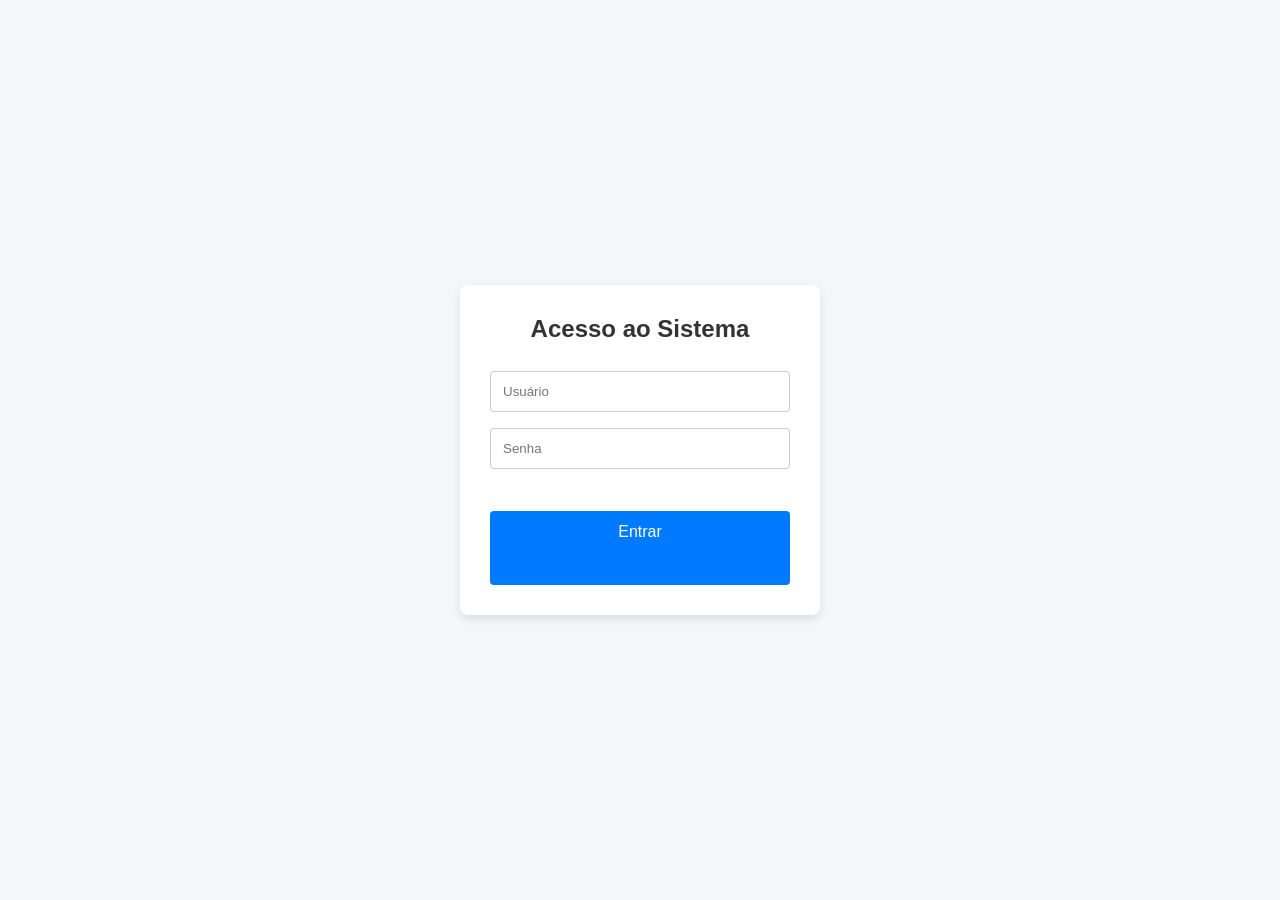
==== index.html @ 9b54b470 "Estrutura inicial do projeto" ====
<!DOCTYPE html>
<html lang="pt-BR">
<head>
  <meta charset="UTF-8">
  <meta name="viewport" content="width=device-width, initial-scale=1.0">
  <title>Login</title>
  <link rel="stylesheet" href="style.css">
</head>
<body>
  <div class="container">
    <h2>Acesso ao Sistema</h2>
    <form id="loginForm">
      <input type="text" id="usuario" placeholder="Usuário">
      <input type="password" id="senha" placeholder="Senha">
      <p id="mensagemErro" class="erro"></p>
      <!-- Erro proposital inicial: tag button sem fechamento -->
      <button type="submit">Entrar
    </form>
    <p><a href="cadastro.html">Cadastrar nova conta</a></p>
  </div>
  <script src="script.js"></script>
</body>
</html>
---- style.css ----
* {
  box-sizing: border-box;
  font-family: Arial, sans-serif;
  margin: 0;
  padding: 0;
}
body {
  background-color: #f4f6f8;
  display: flex;
  justify-content: center;
  align-items: center;
  min-height: 100vh;
}
.container {
  background: #ffffff;
  padding: 30px;
  border-radius: 8px;
  box-shadow: 0 4px 10px rgba(0,0,0,0.1);
  width: 100%;
  max-width: 360px;
  text-align: center;
}
h2 {
  margin-bottom: 20px;
  color: #333;
}
input {
  width: 100%;
  padding: 12px;
  margin: 8px 0;
  border: 1px solid #ccc;
  border-radius: 4px;
}
button {
  width: 100%;
  padding: 12px;
  margin-top: 12px;
  background-color: #007bff;
  color: #fff;
  border: none;
  border-radius: 4px;
  cursor: pointer;
  font-size: 16px;
}
button:hover {
  background-color: #0056b3;
}
.erro {
  color: #dc3545;
  font-size: 14px;
  min-height: 18px;
  margin-top: 4px;
}
a {
  color: #007bff;
  text-decoration: none;
  font-size: 14px;
  display: inline-block;
  margin-top: 15px;
}
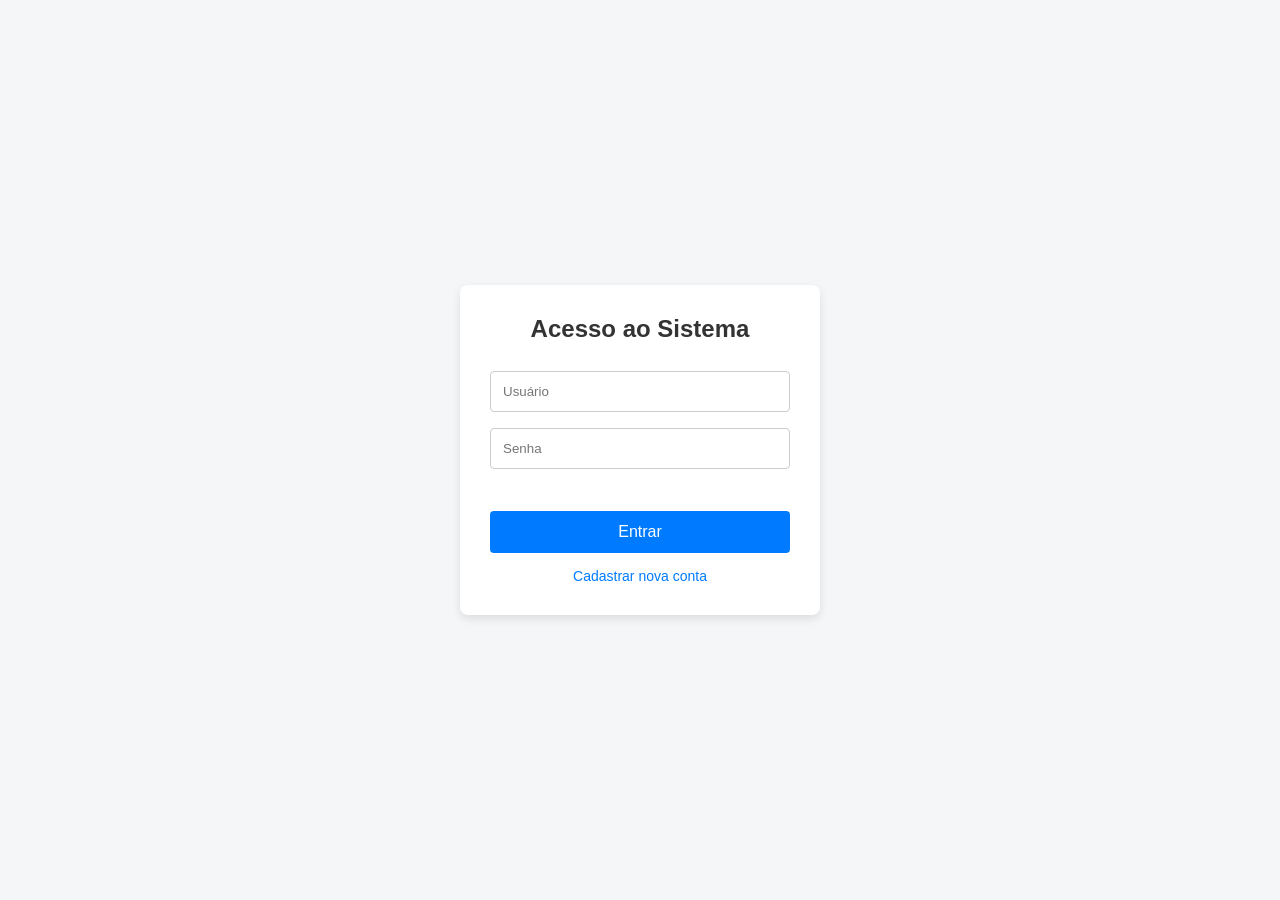
==== commit 09e05756: "hotfix: corrige fechamento da tag button no index.html" ====
--- a/index.html
+++ b/index.html
@@ -14,7 +14,7 @@
       <input type="password" id="senha" placeholder="Senha">
       <p id="mensagemErro" class="erro"></p>
       <!-- Erro proposital inicial: tag button sem fechamento -->
-      <button type="submit">Entrar
+      <button type="submit">Entrar</button>
     </form>
     <p><a href="cadastro.html">Cadastrar nova conta</a></p>
   </div>
